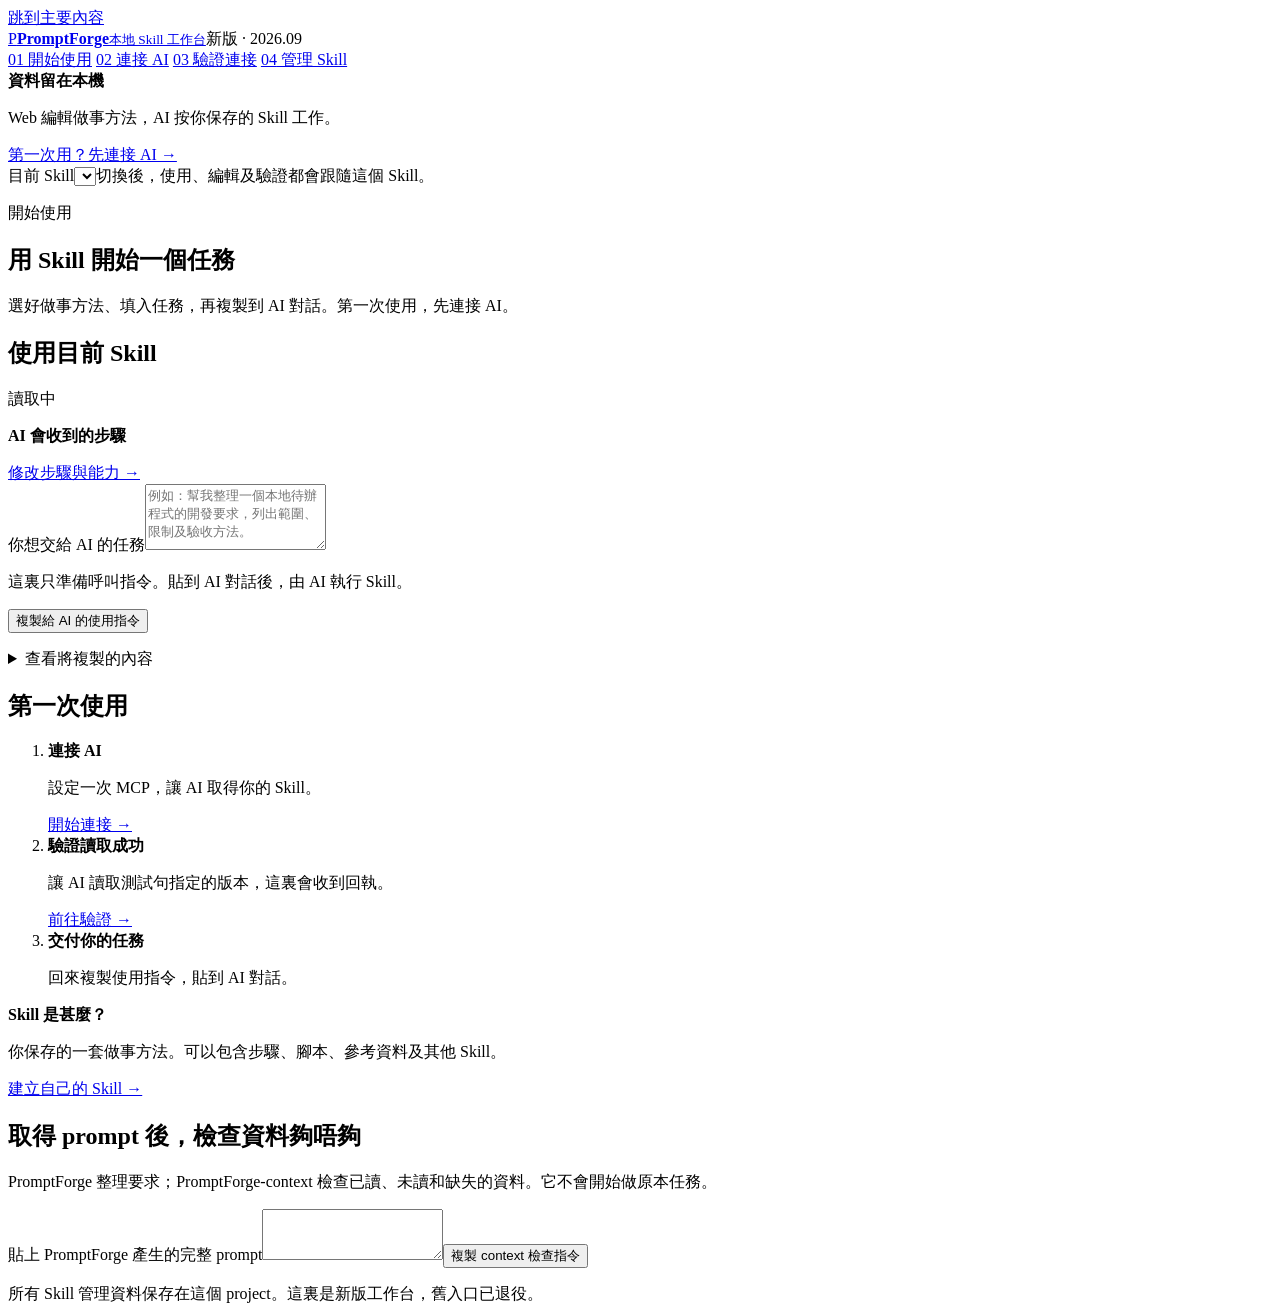
==== web/src/main/resources/static/program.html @ 0ff0662c "Apply UI UX Pro Max and guide use connection and verification" ====
<!doctype html>
<html lang="zh-Hant">
<head><meta charset="utf-8"><meta name="viewport" content="width=device-width,initial-scale=1"><meta name="theme-color" content="#f5f7f8"><title>PromptForge｜開始使用</title><link rel="stylesheet" href="/program.css"></head>
<body>
<a class="skip-link" href="#main">跳到主要內容</a>
<header class="site-head"><a class="brand" href="#home"><span class="mark" aria-hidden="true">P</span><span><strong>PromptForge</strong><small>本地 Skill 工作台</small></span></a><span class="release">新版 · 2026.09</span></header>
<div class="app-shell">
<aside class="sidebar"><nav aria-label="主要導覽">
<a href="#home" data-route="home"><span class="nav-number" aria-hidden="true">01</span> 開始使用</a>
<a href="#agent" data-route="agent"><span class="nav-number" aria-hidden="true">02</span> 連接 AI</a>
<a href="#verify" data-route="verify"><span class="nav-number" aria-hidden="true">03</span> 驗證連接</a>
<a href="#manage" data-route="manage"><span class="nav-number" aria-hidden="true">04</span> 管理 Skill</a>
</nav><div class="sidebar-note"><strong>資料留在本機</strong><p>Web 編輯做事方法，AI 按你保存的 Skill 工作。</p><a href="#agent">第一次用？先連接 AI →</a></div></aside>
<main id="main" tabindex="-1">
<div class="skill-bar"><label for="skillSelect">目前 Skill</label><select id="skillSelect" aria-describedby="skillBarHint"></select><span id="skillBarHint">切換後，使用、編輯及驗證都會跟隨這個 Skill。</span></div>
<div id="message" class="message" role="status" aria-live="polite" tabindex="-1"></div>
<section data-screen="home" id="home">
<div class="page-heading"><p class="eyebrow">開始使用</p><h1>用 Skill 開始一個任務</h1><p>選好做事方法、填入任務，再複製到 AI 對話。第一次使用，先連接 AI。</p></div>
<div class="start-grid"><section class="use-panel"><div class="section-head"><h2>使用目前 Skill</h2><span class="tag" id="homeReady">讀取中</span></div><p id="skillPurpose"></p><div class="selected-preview"><strong>AI 會收到的步驟</strong><ol id="activeSteps"></ol><a href="#manage">修改步驟與能力 →</a></div>
<label class="field" for="taskInput">你想交給 AI 的任務</label><textarea id="taskInput" rows="4" placeholder="例如：幫我整理一個本地待辦程式的開發要求，列出範圍、限制及驗收方法。"></textarea><p class="helper">這裏只準備呼叫指令。貼到 AI 對話後，由 AI 執行 Skill。</p>
<button class="primary" id="copyTask" type="button">複製給 AI 的使用指令</button><p id="taskFeedback" class="local-feedback" role="status"></p><details><summary>查看將複製的內容</summary><pre id="taskCommand"></pre></details>
</section><aside class="start-aside"><h2>第一次使用</h2><ol class="journey-list"><li><strong>連接 AI</strong><p>設定一次 MCP，讓 AI 取得你的 Skill。</p><a class="button-link" href="#agent">開始連接 →</a></li><li><strong>驗證讀取成功</strong><p>讓 AI 讀取測試句指定的版本，這裏會收到回執。</p><a href="#verify">前往驗證 →</a></li><li><strong>交付你的任務</strong><p>回來複製使用指令，貼到 AI 對話。</p></li></ol><div class="note"><strong>Skill 是甚麼？</strong><p>你保存的一套做事方法。可以包含步驟、腳本、參考資料及其他 Skill。</p><a href="#manage">建立自己的 Skill →</a></div></aside></div>
<section id="contextUsage" class="context-panel"><h2>取得 prompt 後，檢查資料夠唔夠</h2><p>PromptForge 整理要求；PromptForge-context 檢查已讀、未讀和缺失的資料。它不會開始做原本任務。</p><label class="field" for="contextInput">貼上 PromptForge 產生的完整 prompt</label><textarea id="contextInput" rows="3"></textarea><button id="copyContext" type="button">複製 context 檢查指令</button><p id="contextFeedback" role="status"></p></section>
</section>
<section data-screen="agent" id="agent" hidden>
<div class="page-heading"><p class="eyebrow">連接 AI</p><h1>設定一次，之後直接用。</h1><p>MCP 是 AI 讀取本地 Skill 的連接方式。請在執行 AI 的同一部電腦設定。</p></div>
<div class="connection-banner"><span class="status-dot" aria-hidden="true"></span><div><strong id="mcpState">檢查中</strong><p id="mcpResult">正在確認本地服務。</p></div><button id="checkMcp" type="button">重新檢查服務</button></div>
<ol class="setup-steps"><li><span class="step-index" aria-hidden="true">1</span><div><h2>在 PowerShell 加入連接</h2><p>使用 Codex？打開 PowerShell，複製並執行以下命令。</p><div class="code-action"><pre id="mcpCommand"></pre><button id="copyCommand" type="button">複製命令</button></div><p class="helper">已設定過 promptforge 就直接去第 2 步。這是本地連接，不需要 API key。</p><details><summary>我找不到 codex 命令／使用其他 AI 工具</summary><p>Codex 可在使用者的 <code>~/.codex/config.toml</code> 加入以下區段；已有同名區段就修改原區段。</p><pre id="mcpConfig"></pre><p>其他本地工具：在 MCP 設定新增 Streamable HTTP 連接，名稱填 promptforge，URL 填以下網址。</p><div class="code-action"><pre id="mcpUrl"></pre><button id="copyUrl" type="button">複製網址</button></div><p>遠端或雲端 AI 不能直接存取這部電腦的 127.0.0.1。此處提供同機連接。</p></details></div></li>
<li><span class="step-index" aria-hidden="true">2</span><div><h2>確認設定，再開新 AI 對話</h2><p>在 PowerShell 執行 <code>codex mcp list</code>，清單應有 <strong>promptforge</strong>。再開新工作階段，讓工具載入。</p><details><summary>清單沒有 promptforge？</summary><p>返回第 1 步，在執行 Codex 的同一個使用者帳戶設定。Web 顯示服務可達，並不代表 AI 已加入連接。</p></details></div></li>
<li><span class="step-index" aria-hidden="true">3</span><div><h2>讓 AI 實際讀一次</h2><p>下一頁會給你一段測試句。貼到 AI 後，回來看讀取回執。</p><a class="button-link primary" href="#verify">下一步：驗證連接 →</a></div></li></ol>
<details class="alternative"><summary>直接用本地 Skill，不經 MCP</summary><p id="directSkill"></p><p>新增或修改後須重新發現。斜線入口由客戶端決定。MCP 每次呼叫讀取保存版；已讀過的內容要再次呼叫才會更新。</p></details>
</section>
<section data-screen="verify" id="verify" hidden>
<div class="page-heading"><p class="eyebrow">驗證連接</p><h1>看到回執，才知道 AI 讀到。</h1><p>此測試驗證 MCP 讀取目前保存的 Skill。任務結果是否正確，仍要按下面的輸出要求檢查。</p></div>
<div class="verification-panel"><div class="section-head"><h2>連接驗證</h2><span id="verificationState" class="tag">尚未開始</span></div><ol class="verification-guide"><li>按「產生測試句」。</li><li>複製並貼到你的 AI 對話，讓 AI 呼叫工具。</li><li>回來查看結果；等候期間每 3 秒更新。</li></ol><button id="startVerification" class="primary" type="button">產生測試句</button><p id="verificationError" role="alert"></p>
<div id="verificationBody" hidden><label class="field" for="agentPrompt">貼到 AI 的測試句</label><textarea id="agentPrompt" rows="5" readonly></textarea><button id="copyPrompt" type="button">複製測試句</button><button id="refreshVerification" type="button">更新驗證結果</button><p id="verificationCopyFeedback" role="status"></p><div class="receipt" role="status" aria-live="polite"><strong id="receiptTitle">等待 MCP 讀取</strong><p id="receiptDetail"></p><code id="receiptVersion"></code></div><p class="helper">有效 15 分鐘；重啟服務後失效。回執證明帶驗證碼的 MCP 呼叫已讀取此版本，不識別是哪個客戶端，也不代表 AI 已正確完成任務。</p></div>
<details><summary>一直等候，應該點做？</summary><ul><li>AI 說沒有工具：回到「連接 AI」，檢查設定後開新工作階段。</li><li>AI 只回覆文字：請它實際呼叫 get_skill，並傳入測試句的 verificationCode。</li><li>顯示版本已變更：重新產生測試句，驗證最新保存版。</li></ul><a href="#agent">返回連接步驟 →</a></details></div>
<section class="acceptance-panel"><h2>使用結果，應該點驗收？</h2><p id="acceptanceIntro"></p><ul id="acceptanceChecks"></ul><p class="helper">以上是人工驗收清單，不會因連接通過而自動打勾。</p><a class="button-link" href="#home">返回開始使用 →</a></section>
</section>
<section data-screen="manage" id="manage" hidden>
<div class="page-heading"><p class="eyebrow">管理 Skill</p><h1>保存你的做事方法。</h1><p>先編輯，再勾選提供給 AI 的步驟。未勾選的內容保留在大綱。</p></div>
<div class="save-toolbar"><div><strong id="saveState">載入中</strong><small id="revision"></small></div><button id="preview" type="button">預覽選擇</button><button id="save" class="primary" type="button">保存並生成 Skill</button></div>
<div id="saveNext" class="success-next" hidden>保存完成。<a href="#home">使用這個 Skill →</a> <a href="#verify">驗證 AI 讀取 →</a></div>
<section class="editor" id="library"><div class="section-head"><h2>Skill 的用途</h2><button id="newSkill" type="button">＋ 建立新 Skill</button></div><div id="newSkillForm" hidden><label class="field" for="newSkillId">新 Skill ID（必填）</label><input id="newSkillId" aria-describedby="newSkillHelp" placeholder="例如 review-code"><p id="newSkillHelp" class="helper">小寫英文、數字及連字號。建立後用這個名稱呼叫 Skill。</p><p id="newSkillError" role="alert"></p><button id="createSkill" type="button">建立草稿</button><button id="cancelNewSkill" type="button">取消</button></div><label class="field" for="skillDescription">用途與使用時機（必填）</label><textarea id="skillDescription" rows="2" placeholder="這個 Skill 幫你做甚麼？甚麼時候用？"></textarea><p id="skillLocation" class="helper"></p></section>
<section id="outline" class="section-head"><div><h2>步驟大綱 <span class="count" id="stepCount">0</span></h2><p>目前提供 <strong id="selectedCount">0</strong> 步給 AI；點名稱可編輯。</p></div><button id="addStep" type="button">＋ 新增步驟</button></section>
<div class="workspace"><aside class="step-list" aria-label="步驟清單"><div id="steps"></div></aside><section id="editor" class="editor" aria-label="步驟設定"></section></div>
<details class="resource-panel" id="resources"><summary>腳本與參考資料（選用）</summary><p>先保存檔案，再加入目前步驟，最後保存 Skill。腳本由有相應工具與權限的 AI 執行。</p><label class="field" for="resourceSelect">已保存的檔案</label><select id="resourceSelect"><option value="">新增檔案</option></select><label class="field" for="resourcePath">檔案路徑</label><input id="resourcePath" aria-describedby="pathHelp" placeholder="scripts/check.py"><p id="pathHelp" class="helper">腳本用 scripts/；背景資料用 references/；文字模板用 assets/。例如 references/rules.md。</p><label class="field" for="resourceText">檔案內容（UTF-8 文字）</label><textarea id="resourceText" rows="8" spellcheck="false"></textarea><button id="saveResource" type="button">保存檔案</button><button id="attachResource" type="button" disabled>加入目前步驟</button><p id="resourceStatus" role="status"></p><p class="helper">Web 不會執行腳本或安裝 runtime。圖片等二進位素材未支援上傳。</p></details>
<details class="output-section" id="output"><summary>查看生成給 AI 的內容</summary><div class="section-head"><p id="outputHint"></p><button id="reload" type="button">重新讀取磁碟</button></div><div class="output-tabs" role="group" aria-label="生成內容"><button id="tabMain" class="active" type="button" aria-pressed="true">PromptForge</button><button id="tabContext" type="button" aria-pressed="false">PromptForge-context</button></div><pre id="generated" tabindex="0"></pre></details>
</section>
<footer>所有 Skill 管理資料保存在這個 project。這裏是新版工作台，舊入口已退役。</footer>
</main></div><datalist id="skillPaths"></datalist><script src="/journey.js"></script><script src="/program.js"></script>
</body></html>
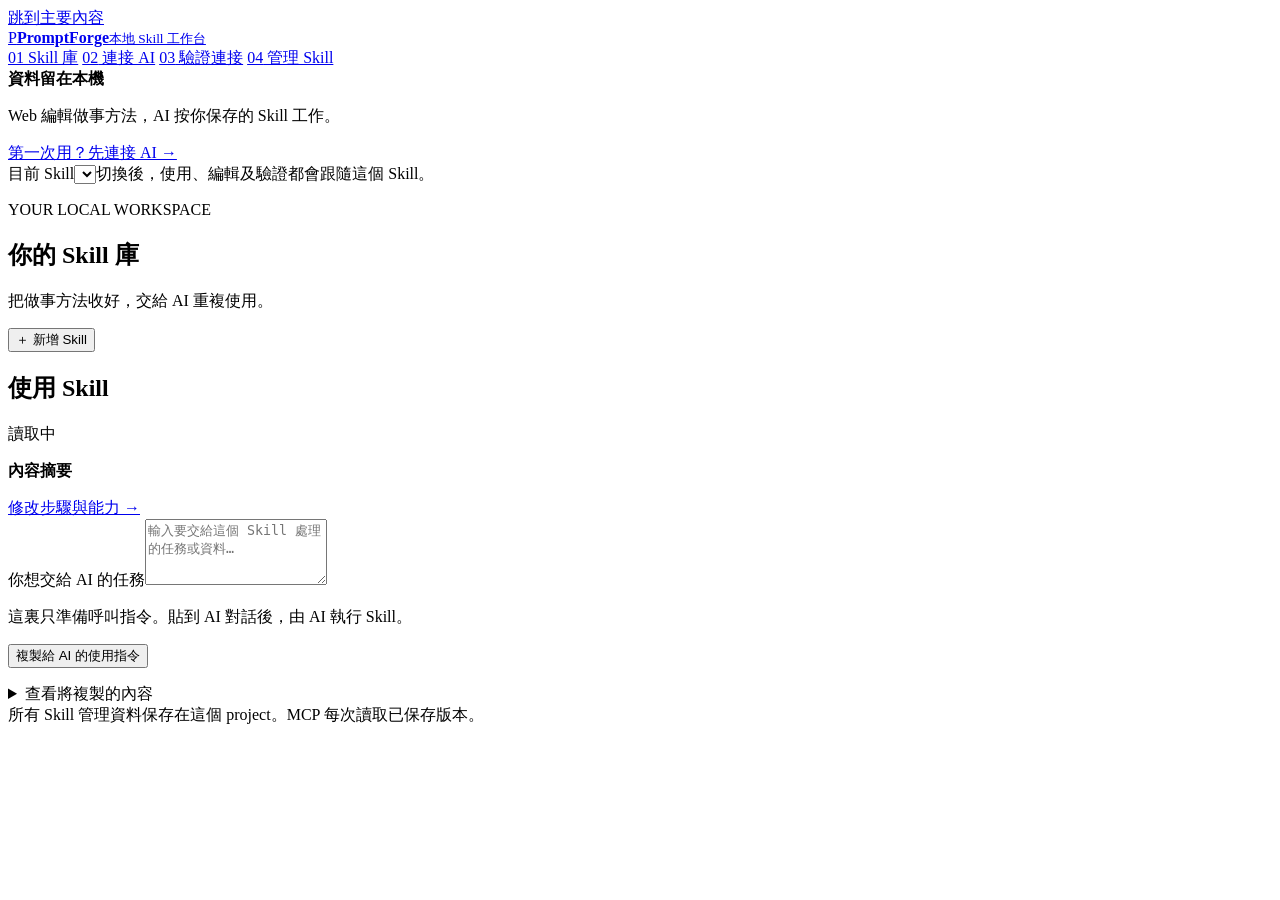
==== commit b63c56ca: "Unify local Skill catalog and independent content management" ====
--- a/web/src/main/resources/static/program.html
+++ b/web/src/main/resources/static/program.html
@@ -3,10 +3,10 @@
 <head><meta charset="utf-8"><meta name="viewport" content="width=device-width,initial-scale=1"><meta name="theme-color" content="#f5f7f8"><title>PromptForge｜開始使用</title><link rel="stylesheet" href="/program.css"></head>
 <body>
 <a class="skip-link" href="#main">跳到主要內容</a>
-<header class="site-head"><a class="brand" href="#home"><span class="mark" aria-hidden="true">P</span><span><strong>PromptForge</strong><small>本地 Skill 工作台</small></span></a><span class="release">新版 · 2026.09</span></header>
+<header class="site-head"><a class="brand" href="#home"><span class="mark" aria-hidden="true">P</span><span><strong>PromptForge</strong><small>本地 Skill 工作台</small></span></a></header>
 <div class="app-shell">
 <aside class="sidebar"><nav aria-label="主要導覽">
-<a href="#home" data-route="home"><span class="nav-number" aria-hidden="true">01</span> 開始使用</a>
+<a href="#home" data-route="home"><span class="nav-number" aria-hidden="true">01</span> Skill 庫</a>
 <a href="#agent" data-route="agent"><span class="nav-number" aria-hidden="true">02</span> 連接 AI</a>
 <a href="#verify" data-route="verify"><span class="nav-number" aria-hidden="true">03</span> 驗證連接</a>
 <a href="#manage" data-route="manage"><span class="nav-number" aria-hidden="true">04</span> 管理 Skill</a>
@@ -15,12 +15,12 @@
 <div class="skill-bar"><label for="skillSelect">目前 Skill</label><select id="skillSelect" aria-describedby="skillBarHint"></select><span id="skillBarHint">切換後，使用、編輯及驗證都會跟隨這個 Skill。</span></div>
 <div id="message" class="message" role="status" aria-live="polite" tabindex="-1"></div>
 <section data-screen="home" id="home">
-<div class="page-heading"><p class="eyebrow">開始使用</p><h1>用 Skill 開始一個任務</h1><p>選好做事方法、填入任務，再複製到 AI 對話。第一次使用，先連接 AI。</p></div>
-<div class="start-grid"><section class="use-panel"><div class="section-head"><h2>使用目前 Skill</h2><span class="tag" id="homeReady">讀取中</span></div><p id="skillPurpose"></p><div class="selected-preview"><strong>AI 會收到的步驟</strong><ol id="activeSteps"></ol><a href="#manage">修改步驟與能力 →</a></div>
-<label class="field" for="taskInput">你想交給 AI 的任務</label><textarea id="taskInput" rows="4" placeholder="例如：幫我整理一個本地待辦程式的開發要求，列出範圍、限制及驗收方法。"></textarea><p class="helper">這裏只準備呼叫指令。貼到 AI 對話後，由 AI 執行 Skill。</p>
+<div class="page-heading"><p class="eyebrow">YOUR LOCAL WORKSPACE</p><h1>你的 Skill 庫<span class="library-total" id="libraryTotal"></span></h1><p>把做事方法收好，交給 AI 重複使用。</p><button id="newFromLibrary" type="button" class="primary">＋ 新增 Skill</button></div>
+<div id="skillCards" class="skill-cards" aria-label="所有本地 Skill"></div><div class="start-grid"><section class="use-panel"><div class="section-head"><h2 id="useTitle">使用 Skill</h2><span class="tag" id="homeReady">讀取中</span></div><p id="skillPurpose"></p><div class="selected-preview"><strong>內容摘要</strong><ol id="activeSteps"></ol><a href="#manage">修改步驟與能力 →</a></div>
+<label class="field" for="taskInput">你想交給 AI 的任務</label><textarea id="taskInput" rows="4" placeholder="輸入要交給這個 Skill 處理的任務或資料…"></textarea><p class="helper">這裏只準備呼叫指令。貼到 AI 對話後，由 AI 執行 Skill。</p>
 <button class="primary" id="copyTask" type="button">複製給 AI 的使用指令</button><p id="taskFeedback" class="local-feedback" role="status"></p><details><summary>查看將複製的內容</summary><pre id="taskCommand"></pre></details>
-</section><aside class="start-aside"><h2>第一次使用</h2><ol class="journey-list"><li><strong>連接 AI</strong><p>設定一次 MCP，讓 AI 取得你的 Skill。</p><a class="button-link" href="#agent">開始連接 →</a></li><li><strong>驗證讀取成功</strong><p>讓 AI 讀取測試句指定的版本，這裏會收到回執。</p><a href="#verify">前往驗證 →</a></li><li><strong>交付你的任務</strong><p>回來複製使用指令，貼到 AI 對話。</p></li></ol><div class="note"><strong>Skill 是甚麼？</strong><p>你保存的一套做事方法。可以包含步驟、腳本、參考資料及其他 Skill。</p><a href="#manage">建立自己的 Skill →</a></div></aside></div>
-<section id="contextUsage" class="context-panel"><h2>取得 prompt 後，檢查資料夠唔夠</h2><p>PromptForge 整理要求；PromptForge-context 檢查已讀、未讀和缺失的資料。它不會開始做原本任務。</p><label class="field" for="contextInput">貼上 PromptForge 產生的完整 prompt</label><textarea id="contextInput" rows="3"></textarea><button id="copyContext" type="button">複製 context 檢查指令</button><p id="contextFeedback" role="status"></p></section>
+</section></div>
+
 </section>
 <section data-screen="agent" id="agent" hidden>
 <div class="page-heading"><p class="eyebrow">連接 AI</p><h1>設定一次，之後直接用。</h1><p>MCP 是 AI 讀取本地 Skill 的連接方式。請在執行 AI 的同一部電腦設定。</p></div>
@@ -38,15 +38,15 @@
 <section class="acceptance-panel"><h2>使用結果，應該點驗收？</h2><p id="acceptanceIntro"></p><ul id="acceptanceChecks"></ul><p class="helper">以上是人工驗收清單，不會因連接通過而自動打勾。</p><a class="button-link" href="#home">返回開始使用 →</a></section>
 </section>
 <section data-screen="manage" id="manage" hidden>
-<div class="page-heading"><p class="eyebrow">管理 Skill</p><h1>保存你的做事方法。</h1><p>先編輯，再勾選提供給 AI 的步驟。未勾選的內容保留在大綱。</p></div>
+<div class="page-heading"><p class="eyebrow">管理 Skill</p><h1 id="editTitle">編輯 Skill</h1><p>先編輯，再勾選提供給 AI 的步驟。未勾選的內容保留在大綱。</p></div>
 <div class="save-toolbar"><div><strong id="saveState">載入中</strong><small id="revision"></small></div><button id="preview" type="button">預覽選擇</button><button id="save" class="primary" type="button">保存並生成 Skill</button></div>
 <div id="saveNext" class="success-next" hidden>保存完成。<a href="#home">使用這個 Skill →</a> <a href="#verify">驗證 AI 讀取 →</a></div>
 <section class="editor" id="library"><div class="section-head"><h2>Skill 的用途</h2><button id="newSkill" type="button">＋ 建立新 Skill</button></div><div id="newSkillForm" hidden><label class="field" for="newSkillId">新 Skill ID（必填）</label><input id="newSkillId" aria-describedby="newSkillHelp" placeholder="例如 review-code"><p id="newSkillHelp" class="helper">小寫英文、數字及連字號。建立後用這個名稱呼叫 Skill。</p><p id="newSkillError" role="alert"></p><button id="createSkill" type="button">建立草稿</button><button id="cancelNewSkill" type="button">取消</button></div><label class="field" for="skillDescription">用途與使用時機（必填）</label><textarea id="skillDescription" rows="2" placeholder="這個 Skill 幫你做甚麼？甚麼時候用？"></textarea><p id="skillLocation" class="helper"></p></section>
-<section id="outline" class="section-head"><div><h2>步驟大綱 <span class="count" id="stepCount">0</span></h2><p>目前提供 <strong id="selectedCount">0</strong> 步給 AI；點名稱可編輯。</p></div><button id="addStep" type="button">＋ 新增步驟</button></section>
+<section id="documentEditor" class="editor" hidden><h2>Skill 指示文件</h2><p>保留已安裝 Skill 的 Markdown 格式。保存後，以本地管理資料為來源更新 AI 使用版；腳本及資料檔案保持原位。</p><label class="field" for="skillDocument">SKILL.md 內容（含 name 與 description）</label><textarea id="skillDocument" rows="22" spellcheck="false"></textarea></section><div id="structuredEditor"><label class="field" for="skillInput">Skill 輸入</label><textarea id="skillInput" rows="2"></textarea><label class="field" for="skillResult">整體輸出與驗收要求</label><textarea id="skillResult" rows="4"></textarea><section id="outline" class="section-head"><div><h2>步驟大綱 <span class="count" id="stepCount">0</span></h2><p>目前提供 <strong id="selectedCount">0</strong> 步給 AI；點名稱可編輯。</p></div><button id="addStep" type="button">＋ 新增步驟</button></section>
 <div class="workspace"><aside class="step-list" aria-label="步驟清單"><div id="steps"></div></aside><section id="editor" class="editor" aria-label="步驟設定"></section></div>
-<details class="resource-panel" id="resources"><summary>腳本與參考資料（選用）</summary><p>先保存檔案，再加入目前步驟，最後保存 Skill。腳本由有相應工具與權限的 AI 執行。</p><label class="field" for="resourceSelect">已保存的檔案</label><select id="resourceSelect"><option value="">新增檔案</option></select><label class="field" for="resourcePath">檔案路徑</label><input id="resourcePath" aria-describedby="pathHelp" placeholder="scripts/check.py"><p id="pathHelp" class="helper">腳本用 scripts/；背景資料用 references/；文字模板用 assets/。例如 references/rules.md。</p><label class="field" for="resourceText">檔案內容（UTF-8 文字）</label><textarea id="resourceText" rows="8" spellcheck="false"></textarea><button id="saveResource" type="button">保存檔案</button><button id="attachResource" type="button" disabled>加入目前步驟</button><p id="resourceStatus" role="status"></p><p class="helper">Web 不會執行腳本或安裝 runtime。圖片等二進位素材未支援上傳。</p></details>
-<details class="output-section" id="output"><summary>查看生成給 AI 的內容</summary><div class="section-head"><p id="outputHint"></p><button id="reload" type="button">重新讀取磁碟</button></div><div class="output-tabs" role="group" aria-label="生成內容"><button id="tabMain" class="active" type="button" aria-pressed="true">PromptForge</button><button id="tabContext" type="button" aria-pressed="false">PromptForge-context</button></div><pre id="generated" tabindex="0"></pre></details>
+</div><details class="resource-panel" id="resources"><summary>腳本與參考資料（選用）</summary><p>先保存檔案，再加入目前步驟，最後保存 Skill。腳本由有相應工具與權限的 AI 執行。</p><label class="field" for="resourceSelect">已保存的檔案</label><select id="resourceSelect"><option value="">新增檔案</option></select><label class="field" for="resourcePath">檔案路徑</label><input id="resourcePath" aria-describedby="pathHelp" placeholder="scripts/check.py"><p id="pathHelp" class="helper">腳本用 scripts/；背景資料用 references/；文字模板用 assets/。例如 references/rules.md。</p><label class="field" for="resourceText">檔案內容（UTF-8 文字）</label><textarea id="resourceText" rows="8" spellcheck="false"></textarea><button id="saveResource" type="button">保存檔案</button><button id="attachResource" type="button" disabled>加入目前步驟</button><p id="resourceStatus" role="status"></p><p class="helper">Web 不會執行腳本或安裝 runtime。圖片等二進位素材未支援上傳。</p></details>
+<details class="output-section" id="output"><summary>查看這個 Skill 的保存內容</summary><div class="section-head"><p id="outputHint"></p><button id="reload" type="button">重新讀取磁碟</button></div><pre id="generated" tabindex="0"></pre></details>
 </section>
-<footer>所有 Skill 管理資料保存在這個 project。這裏是新版工作台，舊入口已退役。</footer>
+<footer>所有 Skill 管理資料保存在這個 project。MCP 每次讀取已保存版本。</footer>
 </main></div><datalist id="skillPaths"></datalist><script src="/journey.js"></script><script src="/program.js"></script>
 </body></html>
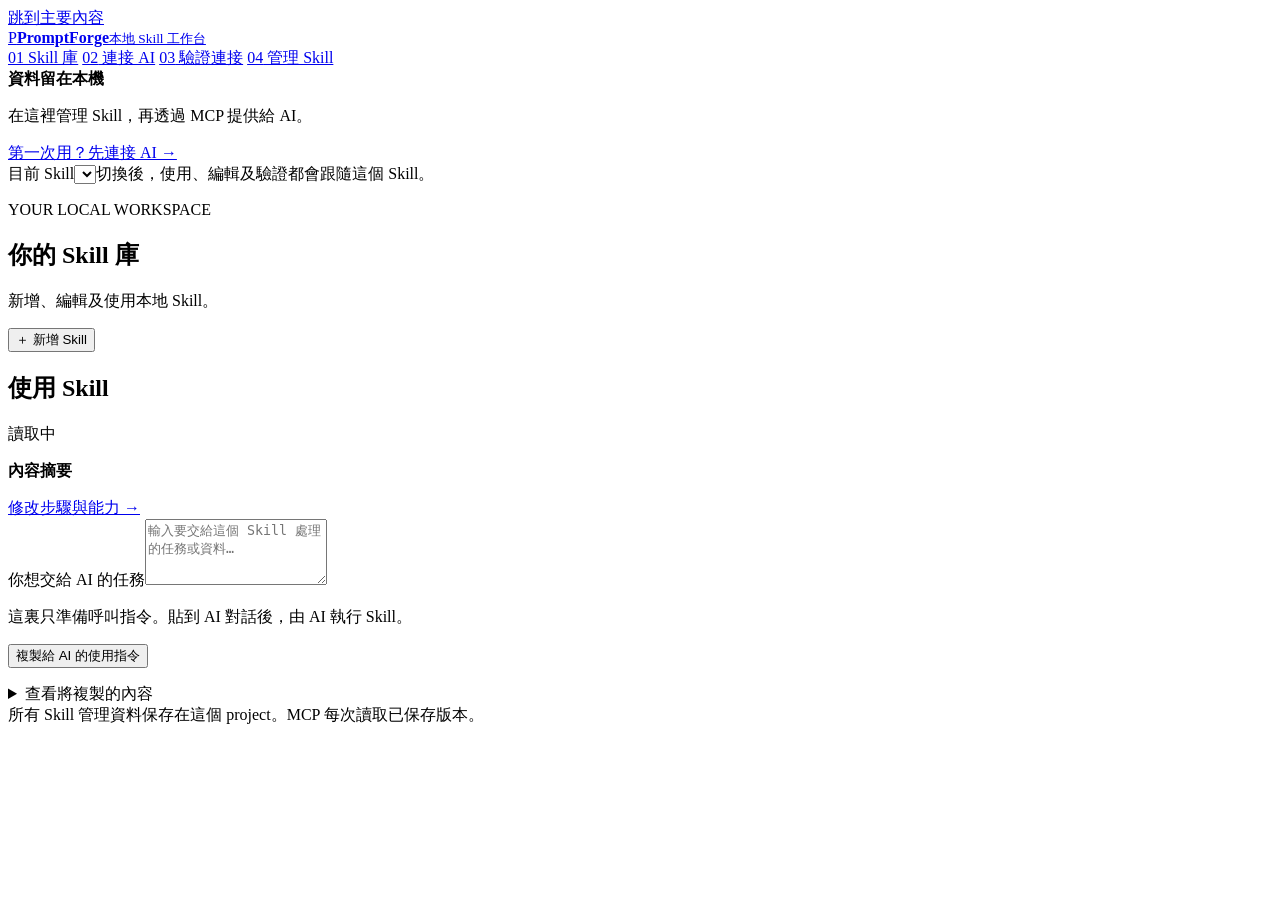
==== commit 383816f3: "Use direct interface wording for MCP connection checks" ====
--- a/web/src/main/resources/static/program.html
+++ b/web/src/main/resources/static/program.html
@@ -10,12 +10,12 @@
 <a href="#agent" data-route="agent"><span class="nav-number" aria-hidden="true">02</span> 連接 AI</a>
 <a href="#verify" data-route="verify"><span class="nav-number" aria-hidden="true">03</span> 驗證連接</a>
 <a href="#manage" data-route="manage"><span class="nav-number" aria-hidden="true">04</span> 管理 Skill</a>
-</nav><div class="sidebar-note"><strong>資料留在本機</strong><p>Web 編輯做事方法，AI 按你保存的 Skill 工作。</p><a href="#agent">第一次用？先連接 AI →</a></div></aside>
+</nav><div class="sidebar-note"><strong>資料留在本機</strong><p>在這裡管理 Skill，再透過 MCP 提供給 AI。</p><a href="#agent">第一次用？先連接 AI →</a></div></aside>
 <main id="main" tabindex="-1">
 <div class="skill-bar"><label for="skillSelect">目前 Skill</label><select id="skillSelect" aria-describedby="skillBarHint"></select><span id="skillBarHint">切換後，使用、編輯及驗證都會跟隨這個 Skill。</span></div>
 <div id="message" class="message" role="status" aria-live="polite" tabindex="-1"></div>
 <section data-screen="home" id="home">
-<div class="page-heading"><p class="eyebrow">YOUR LOCAL WORKSPACE</p><h1>你的 Skill 庫<span class="library-total" id="libraryTotal"></span></h1><p>把做事方法收好，交給 AI 重複使用。</p><button id="newFromLibrary" type="button" class="primary">＋ 新增 Skill</button></div>
+<div class="page-heading"><p class="eyebrow">YOUR LOCAL WORKSPACE</p><h1>你的 Skill 庫<span class="library-total" id="libraryTotal"></span></h1><p>新增、編輯及使用本地 Skill。</p><button id="newFromLibrary" type="button" class="primary">＋ 新增 Skill</button></div>
 <div id="skillCards" class="skill-cards" aria-label="所有本地 Skill"></div><div class="start-grid"><section class="use-panel"><div class="section-head"><h2 id="useTitle">使用 Skill</h2><span class="tag" id="homeReady">讀取中</span></div><p id="skillPurpose"></p><div class="selected-preview"><strong>內容摘要</strong><ol id="activeSteps"></ol><a href="#manage">修改步驟與能力 →</a></div>
 <label class="field" for="taskInput">你想交給 AI 的任務</label><textarea id="taskInput" rows="4" placeholder="輸入要交給這個 Skill 處理的任務或資料…"></textarea><p class="helper">這裏只準備呼叫指令。貼到 AI 對話後，由 AI 執行 Skill。</p>
 <button class="primary" id="copyTask" type="button">複製給 AI 的使用指令</button><p id="taskFeedback" class="local-feedback" role="status"></p><details><summary>查看將複製的內容</summary><pre id="taskCommand"></pre></details>
@@ -23,19 +23,19 @@
 
 </section>
 <section data-screen="agent" id="agent" hidden>
-<div class="page-heading"><p class="eyebrow">連接 AI</p><h1>設定一次，之後直接用。</h1><p>MCP 是 AI 讀取本地 Skill 的連接方式。請在執行 AI 的同一部電腦設定。</p></div>
+<div class="page-heading"><p class="eyebrow">連接 AI</p><h1>連接你的 AI 工具</h1><p>MCP 是 AI 讀取本地 Skill 的連接方式。請在執行 AI 的同一部電腦設定。</p></div>
 <div class="connection-banner"><span class="status-dot" aria-hidden="true"></span><div><strong id="mcpState">檢查中</strong><p id="mcpResult">正在確認本地服務。</p></div><button id="checkMcp" type="button">重新檢查服務</button></div>
 <ol class="setup-steps"><li><span class="step-index" aria-hidden="true">1</span><div><h2>在 PowerShell 加入連接</h2><p>使用 Codex？打開 PowerShell，複製並執行以下命令。</p><div class="code-action"><pre id="mcpCommand"></pre><button id="copyCommand" type="button">複製命令</button></div><p class="helper">已設定過 promptforge 就直接去第 2 步。這是本地連接，不需要 API key。</p><details><summary>我找不到 codex 命令／使用其他 AI 工具</summary><p>Codex 可在使用者的 <code>~/.codex/config.toml</code> 加入以下區段；已有同名區段就修改原區段。</p><pre id="mcpConfig"></pre><p>其他本地工具：在 MCP 設定新增 Streamable HTTP 連接，名稱填 promptforge，URL 填以下網址。</p><div class="code-action"><pre id="mcpUrl"></pre><button id="copyUrl" type="button">複製網址</button></div><p>遠端或雲端 AI 不能直接存取這部電腦的 127.0.0.1。此處提供同機連接。</p></details></div></li>
 <li><span class="step-index" aria-hidden="true">2</span><div><h2>確認設定，再開新 AI 對話</h2><p>在 PowerShell 執行 <code>codex mcp list</code>，清單應有 <strong>promptforge</strong>。再開新工作階段，讓工具載入。</p><details><summary>清單沒有 promptforge？</summary><p>返回第 1 步，在執行 Codex 的同一個使用者帳戶設定。Web 顯示服務可達，並不代表 AI 已加入連接。</p></details></div></li>
-<li><span class="step-index" aria-hidden="true">3</span><div><h2>讓 AI 實際讀一次</h2><p>下一頁會給你一段測試句。貼到 AI 後，回來看讀取回執。</p><a class="button-link primary" href="#verify">下一步：驗證連接 →</a></div></li></ol>
+<li><span class="step-index" aria-hidden="true">3</span><div><h2>讓 AI 實際讀一次</h2><p>複製下一頁的測試指令，貼到 AI 對話，再回來查看是否讀取成功。</p><a class="button-link primary" href="#verify">下一步：驗證連接 →</a></div></li></ol>
 <details class="alternative"><summary>直接用本地 Skill，不經 MCP</summary><p id="directSkill"></p><p>新增或修改後須重新發現。斜線入口由客戶端決定。MCP 每次呼叫讀取保存版；已讀過的內容要再次呼叫才會更新。</p></details>
 </section>
 <section data-screen="verify" id="verify" hidden>
-<div class="page-heading"><p class="eyebrow">驗證連接</p><h1>看到回執，才知道 AI 讀到。</h1><p>此測試驗證 MCP 讀取目前保存的 Skill。任務結果是否正確，仍要按下面的輸出要求檢查。</p></div>
-<div class="verification-panel"><div class="section-head"><h2>連接驗證</h2><span id="verificationState" class="tag">尚未開始</span></div><ol class="verification-guide"><li>按「產生測試句」。</li><li>複製並貼到你的 AI 對話，讓 AI 呼叫工具。</li><li>回來查看結果；等候期間每 3 秒更新。</li></ol><button id="startVerification" class="primary" type="button">產生測試句</button><p id="verificationError" role="alert"></p>
-<div id="verificationBody" hidden><label class="field" for="agentPrompt">貼到 AI 的測試句</label><textarea id="agentPrompt" rows="5" readonly></textarea><button id="copyPrompt" type="button">複製測試句</button><button id="refreshVerification" type="button">更新驗證結果</button><p id="verificationCopyFeedback" role="status"></p><div class="receipt" role="status" aria-live="polite"><strong id="receiptTitle">等待 MCP 讀取</strong><p id="receiptDetail"></p><code id="receiptVersion"></code></div><p class="helper">有效 15 分鐘；重啟服務後失效。回執證明帶驗證碼的 MCP 呼叫已讀取此版本，不識別是哪個客戶端，也不代表 AI 已正確完成任務。</p></div>
-<details><summary>一直等候，應該點做？</summary><ul><li>AI 說沒有工具：回到「連接 AI」，檢查設定後開新工作階段。</li><li>AI 只回覆文字：請它實際呼叫 get_skill，並傳入測試句的 verificationCode。</li><li>顯示版本已變更：重新產生測試句，驗證最新保存版。</li></ul><a href="#agent">返回連接步驟 →</a></details></div>
-<section class="acceptance-panel"><h2>使用結果，應該點驗收？</h2><p id="acceptanceIntro"></p><ul id="acceptanceChecks"></ul><p class="helper">以上是人工驗收清單，不會因連接通過而自動打勾。</p><a class="button-link" href="#home">返回開始使用 →</a></section>
+<div class="page-heading"><p class="eyebrow">驗證連接</p><h1>測試 MCP 連線</h1><p>確認 AI 能否透過 MCP 讀取你選擇的 Skill。</p></div>
+<div class="verification-panel"><div class="section-head"><h2>連接驗證</h2><span id="verificationState" class="tag">尚未開始</span></div><ol class="verification-guide"><li>按「產生測試指令」。</li><li>複製並貼到你的 AI 對話，讓 AI 呼叫工具。</li><li>回來查看結果；等候期間每 3 秒更新。</li></ol><button id="startVerification" class="primary" type="button">產生測試指令</button><p id="verificationError" role="alert"></p>
+<div id="verificationBody" hidden><label class="field" for="agentPrompt">貼到 AI 的測試指令</label><textarea id="agentPrompt" rows="5" readonly></textarea><button id="copyPrompt" type="button">複製測試指令</button><button id="refreshVerification" type="button">更新驗證結果</button><p id="verificationCopyFeedback" role="status"></p><div class="receipt" role="status" aria-live="polite"><strong id="receiptTitle">等待 MCP 讀取</strong><p id="receiptDetail"></p><code id="receiptVersion"></code></div><p class="helper">測試指令有效 15 分鐘，重啟服務後需重新產生。測試通過表示有 AI 工具透過 MCP 讀取了這個版本；系統無法辨認是哪個工具。任務結果仍需另外檢查。</p></div>
+<details><summary>沒有成功連線？</summary><ul><li>AI 說沒有工具：回到「連接 AI」，檢查設定後開新工作階段。</li><li>AI 只回覆文字：請它實際呼叫 get_skill，並傳入測試指令的 verificationCode。</li><li>顯示版本已變更：重新產生測試指令，驗證最新保存版。</li></ul><a href="#agent">返回連接步驟 →</a></details></div>
+<section class="acceptance-panel"><h2>檢查 AI 的結果</h2><p id="acceptanceIntro"></p><ul id="acceptanceChecks"></ul><p class="helper">連線測試通過後，請依以上要求檢查 AI 的實際輸出。</p><a class="button-link" href="#home">返回 Skill 庫 →</a></section>
 </section>
 <section data-screen="manage" id="manage" hidden>
 <div class="page-heading"><p class="eyebrow">管理 Skill</p><h1 id="editTitle">編輯 Skill</h1><p>先編輯，再勾選提供給 AI 的步驟。未勾選的內容保留在大綱。</p></div>
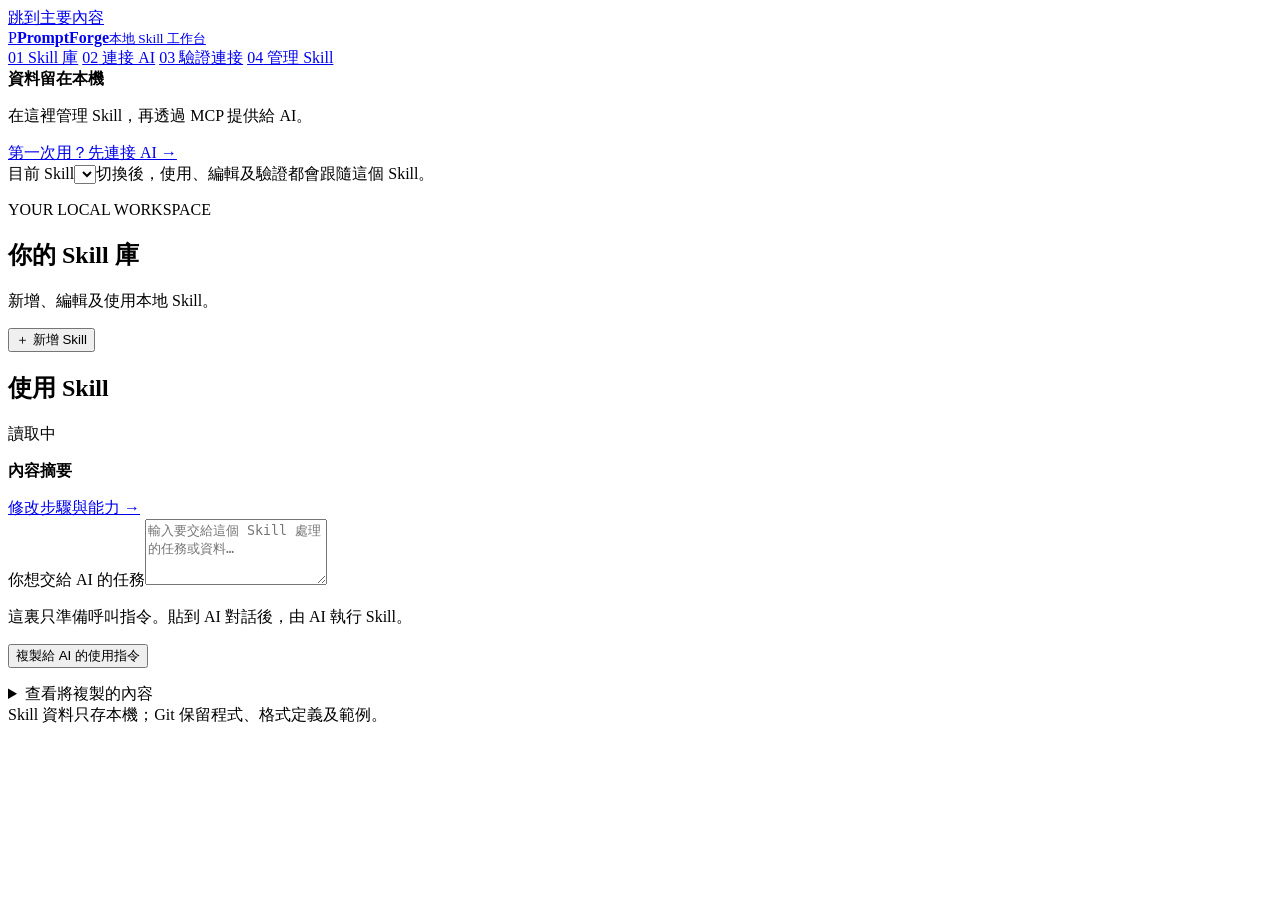
==== commit e008f1ef: "Make skill editing understandable and keep local data out of Git" ====
--- a/web/src/main/resources/static/program.html
+++ b/web/src/main/resources/static/program.html
@@ -24,6 +24,7 @@
 </section>
 <section data-screen="agent" id="agent" hidden>
 <div class="page-heading"><p class="eyebrow">連接 AI</p><h1>連接你的 AI 工具</h1><p>MCP 是 AI 讀取本地 Skill 的連接方式。請在執行 AI 的同一部電腦設定。</p></div>
+<section class="editor" aria-label="所選 Skill 的 MCP 入口"><h2 id="connectionSkillName"></h2><p id="connectionSkillPurpose"></p><p id="connectionSkillStatus"></p><label class="field" for="connectionSkillCommand">貼到 AI 對話，讀取這個 Skill</label><pre id="connectionSkillCommand"></pre><button id="copySkillRead" type="button">複製讀取指令</button><a class="button-link" href="#verify">測試這個 Skill</a><a class="button-link" href="#manage">編輯這個 Skill</a><p id="connectionCopyFeedback" role="status"></p><details><summary>查看 AI 會讀到的內容</summary><pre id="connectionSkillContent"></pre></details></section><h2>MCP 共用連線設定</h2><p>以下設定供所有 Skill 共用，只需設定一次。切換 Skill 時，上方的內容與讀取指令會更新。</p>
 <div class="connection-banner"><span class="status-dot" aria-hidden="true"></span><div><strong id="mcpState">檢查中</strong><p id="mcpResult">正在確認本地服務。</p></div><button id="checkMcp" type="button">重新檢查服務</button></div>
 <ol class="setup-steps"><li><span class="step-index" aria-hidden="true">1</span><div><h2>在 PowerShell 加入連接</h2><p>使用 Codex？打開 PowerShell，複製並執行以下命令。</p><div class="code-action"><pre id="mcpCommand"></pre><button id="copyCommand" type="button">複製命令</button></div><p class="helper">已設定過 promptforge 就直接去第 2 步。這是本地連接，不需要 API key。</p><details><summary>我找不到 codex 命令／使用其他 AI 工具</summary><p>Codex 可在使用者的 <code>~/.codex/config.toml</code> 加入以下區段；已有同名區段就修改原區段。</p><pre id="mcpConfig"></pre><p>其他本地工具：在 MCP 設定新增 Streamable HTTP 連接，名稱填 promptforge，URL 填以下網址。</p><div class="code-action"><pre id="mcpUrl"></pre><button id="copyUrl" type="button">複製網址</button></div><p>遠端或雲端 AI 不能直接存取這部電腦的 127.0.0.1。此處提供同機連接。</p></details></div></li>
 <li><span class="step-index" aria-hidden="true">2</span><div><h2>確認設定，再開新 AI 對話</h2><p>在 PowerShell 執行 <code>codex mcp list</code>，清單應有 <strong>promptforge</strong>。再開新工作階段，讓工具載入。</p><details><summary>清單沒有 promptforge？</summary><p>返回第 1 步，在執行 Codex 的同一個使用者帳戶設定。Web 顯示服務可達，並不代表 AI 已加入連接。</p></details></div></li>
@@ -31,22 +32,23 @@
 <details class="alternative"><summary>直接用本地 Skill，不經 MCP</summary><p id="directSkill"></p><p>新增或修改後須重新發現。斜線入口由客戶端決定。MCP 每次呼叫讀取保存版；已讀過的內容要再次呼叫才會更新。</p></details>
 </section>
 <section data-screen="verify" id="verify" hidden>
-<div class="page-heading"><p class="eyebrow">驗證連接</p><h1>測試 MCP 連線</h1><p>確認 AI 能否透過 MCP 讀取你選擇的 Skill。</p></div>
+<div class="page-heading"><p class="eyebrow">驗證連接</p><h1 id="verifyTitle">測試 MCP 連線</h1><p id="verifySkillPurpose"></p><p>確認 AI 能否透過 MCP 讀取你選擇的 Skill。</p></div>
 <div class="verification-panel"><div class="section-head"><h2>連接驗證</h2><span id="verificationState" class="tag">尚未開始</span></div><ol class="verification-guide"><li>按「產生測試指令」。</li><li>複製並貼到你的 AI 對話，讓 AI 呼叫工具。</li><li>回來查看結果；等候期間每 3 秒更新。</li></ol><button id="startVerification" class="primary" type="button">產生測試指令</button><p id="verificationError" role="alert"></p>
 <div id="verificationBody" hidden><label class="field" for="agentPrompt">貼到 AI 的測試指令</label><textarea id="agentPrompt" rows="5" readonly></textarea><button id="copyPrompt" type="button">複製測試指令</button><button id="refreshVerification" type="button">更新驗證結果</button><p id="verificationCopyFeedback" role="status"></p><div class="receipt" role="status" aria-live="polite"><strong id="receiptTitle">等待 MCP 讀取</strong><p id="receiptDetail"></p><code id="receiptVersion"></code></div><p class="helper">測試指令有效 15 分鐘，重啟服務後需重新產生。測試通過表示有 AI 工具透過 MCP 讀取了這個版本；系統無法辨認是哪個工具。任務結果仍需另外檢查。</p></div>
 <details><summary>沒有成功連線？</summary><ul><li>AI 說沒有工具：回到「連接 AI」，檢查設定後開新工作階段。</li><li>AI 只回覆文字：請它實際呼叫 get_skill，並傳入測試指令的 verificationCode。</li><li>顯示版本已變更：重新產生測試指令，驗證最新保存版。</li></ul><a href="#agent">返回連接步驟 →</a></details></div>
 <section class="acceptance-panel"><h2>檢查 AI 的結果</h2><p id="acceptanceIntro"></p><ul id="acceptanceChecks"></ul><p class="helper">連線測試通過後，請依以上要求檢查 AI 的實際輸出。</p><a class="button-link" href="#home">返回 Skill 庫 →</a></section>
 </section>
 <section data-screen="manage" id="manage" hidden>
-<div class="page-heading"><p class="eyebrow">管理 Skill</p><h1 id="editTitle">編輯 Skill</h1><p>先編輯，再勾選提供給 AI 的步驟。未勾選的內容保留在大綱。</p></div>
-<div class="save-toolbar"><div><strong id="saveState">載入中</strong><small id="revision"></small></div><button id="preview" type="button">預覽選擇</button><button id="save" class="primary" type="button">保存並生成 Skill</button></div>
+<div class="page-heading"><p class="eyebrow">管理 Skill</p><h1 id="editTitle">編輯 Skill</h1><p id="manageGuide">先寫用途，再編輯指示，最後檢查並保存。</p></div>
+<nav class="manage-progress" aria-label="編輯流程"><button type="button" data-manage-pane="1">1 用途</button><button type="button" data-manage-pane="2" id="contentPaneButton">2 步驟</button><button type="button" data-manage-pane="3">3 檢查並保存</button></nav>
 <div id="saveNext" class="success-next" hidden>保存完成。<a href="#home">使用這個 Skill →</a> <a href="#verify">驗證 AI 讀取 →</a></div>
-<section class="editor" id="library"><div class="section-head"><h2>Skill 的用途</h2><button id="newSkill" type="button">＋ 建立新 Skill</button></div><div id="newSkillForm" hidden><label class="field" for="newSkillId">新 Skill ID（必填）</label><input id="newSkillId" aria-describedby="newSkillHelp" placeholder="例如 review-code"><p id="newSkillHelp" class="helper">小寫英文、數字及連字號。建立後用這個名稱呼叫 Skill。</p><p id="newSkillError" role="alert"></p><button id="createSkill" type="button">建立草稿</button><button id="cancelNewSkill" type="button">取消</button></div><label class="field" for="skillDescription">用途與使用時機（必填）</label><textarea id="skillDescription" rows="2" placeholder="這個 Skill 幫你做甚麼？甚麼時候用？"></textarea><p id="skillLocation" class="helper"></p></section>
-<section id="documentEditor" class="editor" hidden><h2>Skill 指示文件</h2><p>保留已安裝 Skill 的 Markdown 格式。保存後，以本地管理資料為來源更新 AI 使用版；腳本及資料檔案保持原位。</p><label class="field" for="skillDocument">SKILL.md 內容（含 name 與 description）</label><textarea id="skillDocument" rows="22" spellcheck="false"></textarea></section><div id="structuredEditor"><label class="field" for="skillInput">Skill 輸入</label><textarea id="skillInput" rows="2"></textarea><label class="field" for="skillResult">整體輸出與驗收要求</label><textarea id="skillResult" rows="4"></textarea><section id="outline" class="section-head"><div><h2>步驟大綱 <span class="count" id="stepCount">0</span></h2><p>目前提供 <strong id="selectedCount">0</strong> 步給 AI；點名稱可編輯。</p></div><button id="addStep" type="button">＋ 新增步驟</button></section>
+<div data-manage-panel="1"><section class="editor" id="library"><div class="section-head"><h2>這個 Skill 幫你做甚麼？</h2><button id="newSkill" type="button">＋ 建立新 Skill</button></div><div id="newSkillForm" hidden><label class="field" for="newSkillId">新 Skill ID（必填）</label><input id="newSkillId" aria-describedby="newSkillHelp" placeholder="例如 review-code"><p id="newSkillHelp" class="helper">小寫英文、數字及連字號。建立後用這個名稱呼叫 Skill。</p><p id="newSkillError" role="alert"></p><button id="createSkill" type="button">建立草稿</button><button id="cancelNewSkill" type="button">取消</button></div><label class="field" for="skillDescription">用途（必填）</label><p class="field-help">用一句話寫明這個 Skill 幫你完成甚麼、何時使用。AI 會用這段描述理解它的用途。</p><textarea id="skillDescription" rows="2" placeholder="這個 Skill 幫你做甚麼？甚麼時候用？"></textarea><details><summary>進階：本機保存位置</summary><p id="skillLocation" class="helper"></p></details></section>
+<div id="structuredBasics"><label class="field" for="skillInput">使用這個 Skill 時，你會提供甚麼？</label><p class="field-help">寫資料的種類，不是在這裏輸入一次性的任務。例如：「使用者的任務要求，以及相關檔案」。</p><textarea id="skillInput" rows="2"></textarea><label class="field" for="skillResult">最後想收到甚麼結果？</label><p class="field-help">這是整個 Skill 的完成要求，會加入 AI 指示。例如：「交出修改建議，列出依據和仍未確定的問題」。與單一步驟的輸出可以不同。</p><textarea id="skillResult" rows="4"></textarea></div></div><div data-manage-panel="2" hidden><section id="documentEditor" class="editor" hidden><h2>AI 要怎樣做？</h2><p>下面是 AI 會讀到的完整操作指示。你可修改要做的事、所需資料及完成條件；保存後整份指示生效，不分成可勾選步驟。格式設定放在下方進階區。</p><label class="field" for="documentBody">指示內容</label><textarea id="documentBody" rows="16"></textarea><details><summary>進階：完整 Markdown 原始碼</summary><label class="field" for="skillDocument">SKILL.md 內容（含 name 與 description）</label><textarea id="skillDocument" rows="22" spellcheck="false"></textarea></details></section><div id="structuredEditor"><section id="outline" class="section-head"><div><h2>AI 要做哪些步驟？ <span class="count" id="stepCount">0</span></h2><p>點左邊名稱編輯步驟；用「上移／下移」調整順序。目前選了 <strong id="selectedCount">0</strong> 步給 AI。勾選表示保存後會提供給 AI，未勾選的內容仍會保留。</p></div><button id="addStep" type="button">＋ 新增步驟</button></section>
 <div class="workspace"><aside class="step-list" aria-label="步驟清單"><div id="steps"></div></aside><section id="editor" class="editor" aria-label="步驟設定"></section></div>
-</div><details class="resource-panel" id="resources"><summary>腳本與參考資料（選用）</summary><p>先保存檔案，再加入目前步驟，最後保存 Skill。腳本由有相應工具與權限的 AI 執行。</p><label class="field" for="resourceSelect">已保存的檔案</label><select id="resourceSelect"><option value="">新增檔案</option></select><label class="field" for="resourcePath">檔案路徑</label><input id="resourcePath" aria-describedby="pathHelp" placeholder="scripts/check.py"><p id="pathHelp" class="helper">腳本用 scripts/；背景資料用 references/；文字模板用 assets/。例如 references/rules.md。</p><label class="field" for="resourceText">檔案內容（UTF-8 文字）</label><textarea id="resourceText" rows="8" spellcheck="false"></textarea><button id="saveResource" type="button">保存檔案</button><button id="attachResource" type="button" disabled>加入目前步驟</button><p id="resourceStatus" role="status"></p><p class="helper">Web 不會執行腳本或安裝 runtime。圖片等二進位素材未支援上傳。</p></details>
-<details class="output-section" id="output"><summary>查看這個 Skill 的保存內容</summary><div class="section-head"><p id="outputHint"></p><button id="reload" type="button">重新讀取磁碟</button></div><pre id="generated" tabindex="0"></pre></details>
+</div><details class="resource-panel" id="resources"><summary>腳本與參考資料（選用）</summary><p>只有需要額外檔案才使用這一區。① 填檔名和內容，按「保存檔案」。② 按「加入目前步驟」。③ 最後保存 Skill。腳本由 AI 的工具執行，此頁不會執行。</p><label class="field" for="resourceSelect">已保存的檔案</label><select id="resourceSelect"><option value="">新增檔案</option></select><label class="field" for="resourcePath">檔案路徑</label><input id="resourcePath" aria-describedby="pathHelp" placeholder="scripts/check.py"><p id="pathHelp" class="helper">這是你要建立的檔案名稱，不是執行命令。腳本用 scripts/；背景資料用 references/；文字模板用 assets/。例如 references/rules.md。</p><label class="field" for="resourceText">檔案內容（UTF-8 文字）</label><textarea id="resourceText" rows="8" spellcheck="false"></textarea><button id="saveResource" type="button">保存檔案</button><button id="attachResource" type="button" disabled>加入目前步驟</button><p id="resourceStatus" role="status"></p><p class="helper">Web 不會執行腳本或安裝 runtime。圖片等二進位素材未支援上傳。</p></details>
+</div><div data-manage-panel="3" hidden><section class="editor"><h2>確認要提供給 AI 的內容</h2><p id="reviewSummary"></p><ul id="reviewSteps"></ul><p>保存會更新本機 Skill。AI 下次透過 MCP 讀取時，就會取得保存版。</p></section><details class="output-section" id="output"><summary>查看將提供給 AI 的內容</summary><div class="section-head"><p id="outputHint"></p><button id="reload" type="button">重新讀取磁碟</button></div><pre id="generated" tabindex="0"></pre></details></div>
+<div class="save-toolbar"><div><strong id="saveState">載入中</strong><small id="revision"></small></div><button id="manageBack" type="button">上一步</button><button id="manageNext" type="button" class="primary">下一步：編輯步驟</button><button id="preview" type="button" hidden>更新預覽</button><button id="save" class="primary" type="button" hidden>保存並生成 Skill</button></div>
 </section>
-<footer>所有 Skill 管理資料保存在這個 project。MCP 每次讀取已保存版本。</footer>
+<footer>Skill 資料只存本機；Git 保留程式、格式定義及範例。</footer>
 </main></div><datalist id="skillPaths"></datalist><script src="/journey.js"></script><script src="/program.js"></script>
 </body></html>
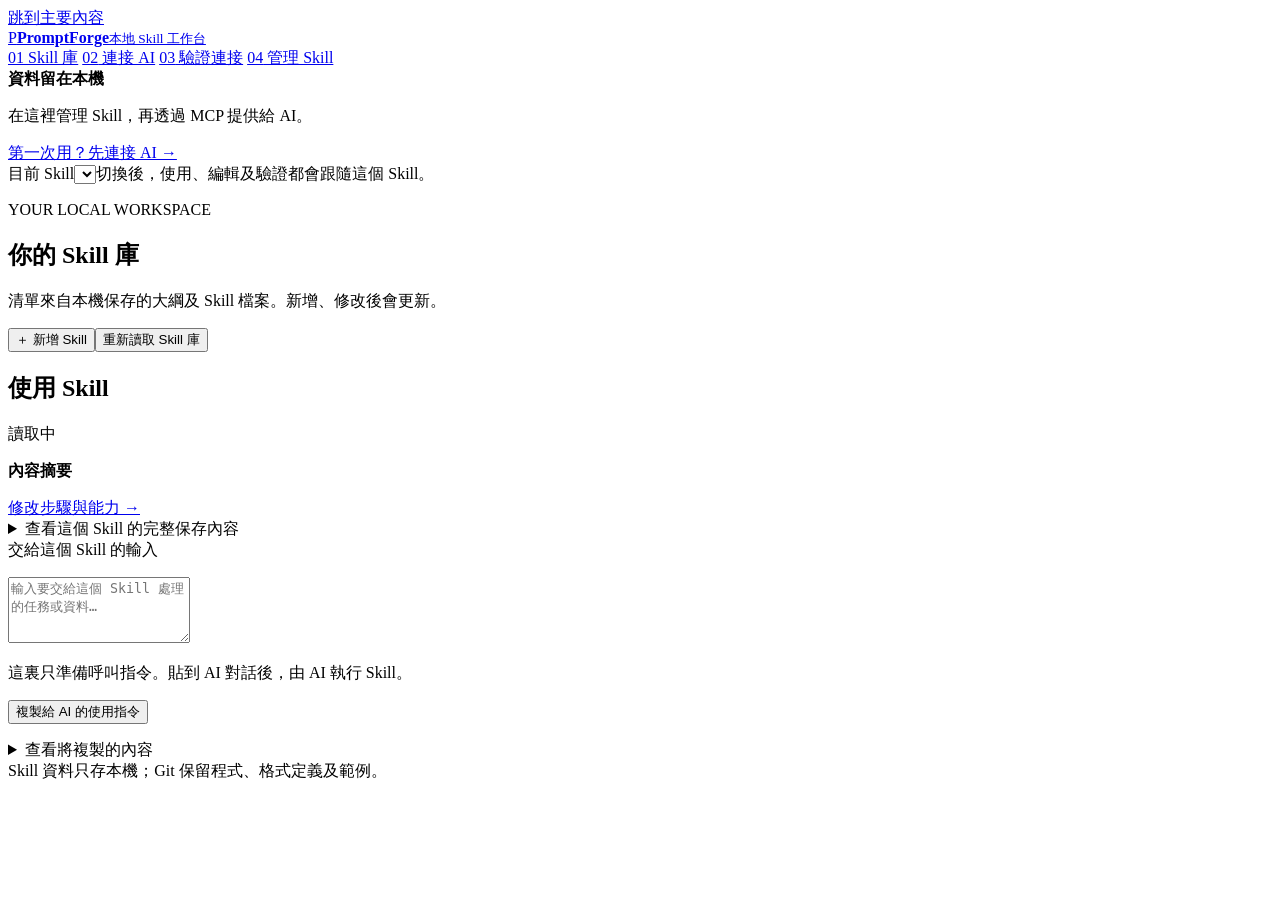
==== commit e4e51aad: "Refresh actual skill catalog and make MCP setup library-wide" ====
--- a/web/src/main/resources/static/program.html
+++ b/web/src/main/resources/static/program.html
@@ -12,27 +12,26 @@
 <a href="#manage" data-route="manage"><span class="nav-number" aria-hidden="true">04</span> 管理 Skill</a>
 </nav><div class="sidebar-note"><strong>資料留在本機</strong><p>在這裡管理 Skill，再透過 MCP 提供給 AI。</p><a href="#agent">第一次用？先連接 AI →</a></div></aside>
 <main id="main" tabindex="-1">
-<div class="skill-bar"><label for="skillSelect">目前 Skill</label><select id="skillSelect" aria-describedby="skillBarHint"></select><span id="skillBarHint">切換後，使用、編輯及驗證都會跟隨這個 Skill。</span></div>
+<div class="skill-bar" id="skillBar"><label for="skillSelect">目前 Skill</label><select id="skillSelect" aria-describedby="skillBarHint"></select><span id="skillBarHint">切換後，使用、編輯及驗證都會跟隨這個 Skill。</span></div>
 <div id="message" class="message" role="status" aria-live="polite" tabindex="-1"></div>
 <section data-screen="home" id="home">
-<div class="page-heading"><p class="eyebrow">YOUR LOCAL WORKSPACE</p><h1>你的 Skill 庫<span class="library-total" id="libraryTotal"></span></h1><p>新增、編輯及使用本地 Skill。</p><button id="newFromLibrary" type="button" class="primary">＋ 新增 Skill</button></div>
-<div id="skillCards" class="skill-cards" aria-label="所有本地 Skill"></div><div class="start-grid"><section class="use-panel"><div class="section-head"><h2 id="useTitle">使用 Skill</h2><span class="tag" id="homeReady">讀取中</span></div><p id="skillPurpose"></p><div class="selected-preview"><strong>內容摘要</strong><ol id="activeSteps"></ol><a href="#manage">修改步驟與能力 →</a></div>
-<label class="field" for="taskInput">你想交給 AI 的任務</label><textarea id="taskInput" rows="4" placeholder="輸入要交給這個 Skill 處理的任務或資料…"></textarea><p class="helper">這裏只準備呼叫指令。貼到 AI 對話後，由 AI 執行 Skill。</p>
+<div class="page-heading"><p class="eyebrow">YOUR LOCAL WORKSPACE</p><h1>你的 Skill 庫<span class="library-total" id="libraryTotal"></span></h1><p>清單來自本機保存的大綱及 Skill 檔案。新增、修改後會更新。</p><button id="newFromLibrary" type="button" class="primary">＋ 新增 Skill</button><button id="refreshLibrary" type="button">重新讀取 Skill 庫</button><p id="libraryStatus" role="status"></p></div>
+<div id="skillCards" class="skill-cards" aria-label="所有本地 Skill"></div><div class="start-grid" id="skillUse"><section class="use-panel"><div class="section-head"><h2 id="useTitle">使用 Skill</h2><span class="tag" id="homeReady">讀取中</span></div><p id="skillPurpose"></p><div class="selected-preview"><strong>內容摘要</strong><ol id="activeSteps"></ol><a href="#manage">修改步驟與能力 →</a></div>
+<details><summary>查看這個 Skill 的完整保存內容</summary><pre id="savedSkillContent"></pre></details><label class="field" for="taskInput">交給這個 Skill 的輸入</label><p id="skillInputHelp" class="helper"></p><textarea id="taskInput" rows="4" placeholder="輸入要交給這個 Skill 處理的任務或資料…"></textarea><p class="helper">這裏只準備呼叫指令。貼到 AI 對話後，由 AI 執行 Skill。</p>
 <button class="primary" id="copyTask" type="button">複製給 AI 的使用指令</button><p id="taskFeedback" class="local-feedback" role="status"></p><details><summary>查看將複製的內容</summary><pre id="taskCommand"></pre></details>
 </section></div>
 
 </section>
 <section data-screen="agent" id="agent" hidden>
-<div class="page-heading"><p class="eyebrow">連接 AI</p><h1>連接你的 AI 工具</h1><p>MCP 是 AI 讀取本地 Skill 的連接方式。請在執行 AI 的同一部電腦設定。</p></div>
-<section class="editor" aria-label="所選 Skill 的 MCP 入口"><h2 id="connectionSkillName"></h2><p id="connectionSkillPurpose"></p><p id="connectionSkillStatus"></p><label class="field" for="connectionSkillCommand">貼到 AI 對話，讀取這個 Skill</label><pre id="connectionSkillCommand"></pre><button id="copySkillRead" type="button">複製讀取指令</button><a class="button-link" href="#verify">測試這個 Skill</a><a class="button-link" href="#manage">編輯這個 Skill</a><p id="connectionCopyFeedback" role="status"></p><details><summary>查看 AI 會讀到的內容</summary><pre id="connectionSkillContent"></pre></details></section><h2>MCP 共用連線設定</h2><p>以下設定供所有 Skill 共用，只需設定一次。切換 Skill 時，上方的內容與讀取指令會更新。</p>
-<div class="connection-banner"><span class="status-dot" aria-hidden="true"></span><div><strong id="mcpState">檢查中</strong><p id="mcpResult">正在確認本地服務。</p></div><button id="checkMcp" type="button">重新檢查服務</button></div>
+<div class="page-heading"><p class="eyebrow">連接 AI</p><h1>將 Skill 庫連接到 AI</h1><p>MCP 是 AI 讀取本地 Skill 的連接方式。請在執行 AI 的同一部電腦設定。</p></div>
+<section class="editor"><h2>一次連接，使用整個 Skill 庫</h2><p>每個 AI 工具設定一次 promptforge MCP。所有已保存並生成的 Skill 都共用這個連接；之後新增或更新 Skill，不用再加連接。</p><p>請 AI 呼叫 list_skills 取得最新清單，再用 get_skill 讀取需要的 Skill。</p><p id="connectionLibraryStatus"></p><ul id="connectionLibrary"></ul><pre id="libraryReadCommand">請呼叫 promptforge MCP 的 list_skills，列出目前可用的 Skill。</pre><button id="copyLibraryRead" type="button">複製列出 Skill 的指令</button><p id="connectionCopyFeedback" role="status"></p></section><div class="connection-banner"><span class="status-dot" aria-hidden="true"></span><div><strong id="mcpState">檢查中</strong><p id="mcpResult">正在確認本地服務。</p></div><button id="checkMcp" type="button">重新檢查服務</button></div>
 <ol class="setup-steps"><li><span class="step-index" aria-hidden="true">1</span><div><h2>在 PowerShell 加入連接</h2><p>使用 Codex？打開 PowerShell，複製並執行以下命令。</p><div class="code-action"><pre id="mcpCommand"></pre><button id="copyCommand" type="button">複製命令</button></div><p class="helper">已設定過 promptforge 就直接去第 2 步。這是本地連接，不需要 API key。</p><details><summary>我找不到 codex 命令／使用其他 AI 工具</summary><p>Codex 可在使用者的 <code>~/.codex/config.toml</code> 加入以下區段；已有同名區段就修改原區段。</p><pre id="mcpConfig"></pre><p>其他本地工具：在 MCP 設定新增 Streamable HTTP 連接，名稱填 promptforge，URL 填以下網址。</p><div class="code-action"><pre id="mcpUrl"></pre><button id="copyUrl" type="button">複製網址</button></div><p>遠端或雲端 AI 不能直接存取這部電腦的 127.0.0.1。此處提供同機連接。</p></details></div></li>
 <li><span class="step-index" aria-hidden="true">2</span><div><h2>確認設定，再開新 AI 對話</h2><p>在 PowerShell 執行 <code>codex mcp list</code>，清單應有 <strong>promptforge</strong>。再開新工作階段，讓工具載入。</p><details><summary>清單沒有 promptforge？</summary><p>返回第 1 步，在執行 Codex 的同一個使用者帳戶設定。Web 顯示服務可達，並不代表 AI 已加入連接。</p></details></div></li>
 <li><span class="step-index" aria-hidden="true">3</span><div><h2>讓 AI 實際讀一次</h2><p>複製下一頁的測試指令，貼到 AI 對話，再回來查看是否讀取成功。</p><a class="button-link primary" href="#verify">下一步：驗證連接 →</a></div></li></ol>
-<details class="alternative"><summary>直接用本地 Skill，不經 MCP</summary><p id="directSkill"></p><p>新增或修改後須重新發現。斜線入口由客戶端決定。MCP 每次呼叫讀取保存版；已讀過的內容要再次呼叫才會更新。</p></details>
+<details class="alternative"><summary>直接用本地 Skill，不經 MCP</summary><p>在此 project 的新工作階段以 $Skill名稱 呼叫本地 Skill。</p><p>新增或修改後須重新發現。斜線入口由客戶端決定。MCP 每次呼叫讀取保存版；已讀過的內容要再次呼叫才會更新。</p></details>
 </section>
 <section data-screen="verify" id="verify" hidden>
-<div class="page-heading"><p class="eyebrow">驗證連接</p><h1 id="verifyTitle">測試 MCP 連線</h1><p id="verifySkillPurpose"></p><p>確認 AI 能否透過 MCP 讀取你選擇的 Skill。</p></div>
+<div class="page-heading"><p class="eyebrow">驗證連接</p><h1 id="verifyTitle">測試 MCP 連線</h1><p id="verifySkillPurpose"></p><p>連接只需設定一次。這裏選一個 Skill 測試實際讀取，不是為每個 Skill 另建連接。</p></div>
 <div class="verification-panel"><div class="section-head"><h2>連接驗證</h2><span id="verificationState" class="tag">尚未開始</span></div><ol class="verification-guide"><li>按「產生測試指令」。</li><li>複製並貼到你的 AI 對話，讓 AI 呼叫工具。</li><li>回來查看結果；等候期間每 3 秒更新。</li></ol><button id="startVerification" class="primary" type="button">產生測試指令</button><p id="verificationError" role="alert"></p>
 <div id="verificationBody" hidden><label class="field" for="agentPrompt">貼到 AI 的測試指令</label><textarea id="agentPrompt" rows="5" readonly></textarea><button id="copyPrompt" type="button">複製測試指令</button><button id="refreshVerification" type="button">更新驗證結果</button><p id="verificationCopyFeedback" role="status"></p><div class="receipt" role="status" aria-live="polite"><strong id="receiptTitle">等待 MCP 讀取</strong><p id="receiptDetail"></p><code id="receiptVersion"></code></div><p class="helper">測試指令有效 15 分鐘，重啟服務後需重新產生。測試通過表示有 AI 工具透過 MCP 讀取了這個版本；系統無法辨認是哪個工具。任務結果仍需另外檢查。</p></div>
 <details><summary>沒有成功連線？</summary><ul><li>AI 說沒有工具：回到「連接 AI」，檢查設定後開新工作階段。</li><li>AI 只回覆文字：請它實際呼叫 get_skill，並傳入測試指令的 verificationCode。</li><li>顯示版本已變更：重新產生測試指令，驗證最新保存版。</li></ul><a href="#agent">返回連接步驟 →</a></details></div>
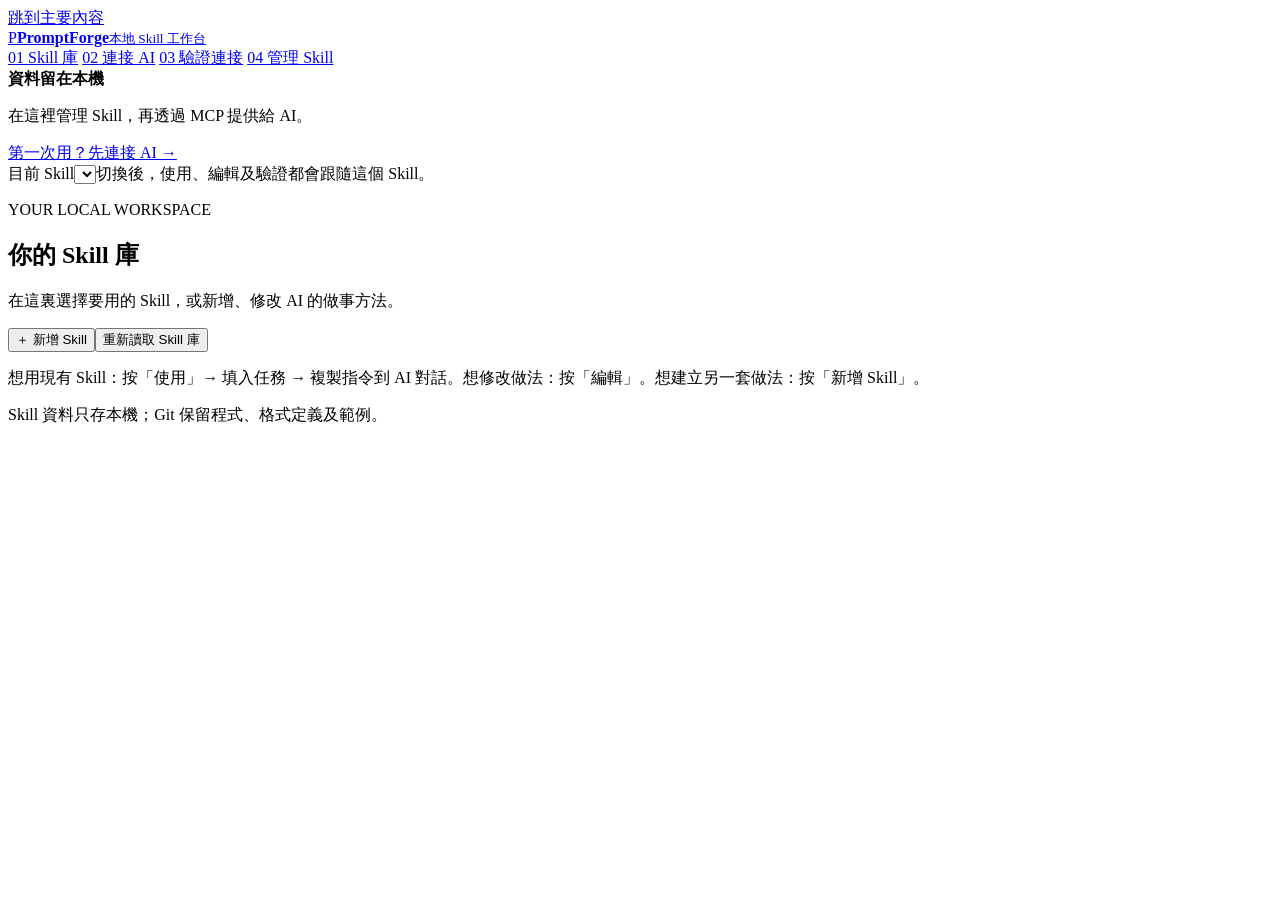
==== commit 3f261c14: "Recover expired save sessions and clarify skill creation flow" ====
--- a/web/src/main/resources/static/program.html
+++ b/web/src/main/resources/static/program.html
@@ -15,9 +15,9 @@
 <div class="skill-bar" id="skillBar"><label for="skillSelect">目前 Skill</label><select id="skillSelect" aria-describedby="skillBarHint"></select><span id="skillBarHint">切換後，使用、編輯及驗證都會跟隨這個 Skill。</span></div>
 <div id="message" class="message" role="status" aria-live="polite" tabindex="-1"></div>
 <section data-screen="home" id="home">
-<div class="page-heading"><p class="eyebrow">YOUR LOCAL WORKSPACE</p><h1>你的 Skill 庫<span class="library-total" id="libraryTotal"></span></h1><p>清單來自本機保存的大綱及 Skill 檔案。新增、修改後會更新。</p><button id="newFromLibrary" type="button" class="primary">＋ 新增 Skill</button><button id="refreshLibrary" type="button">重新讀取 Skill 庫</button><p id="libraryStatus" role="status"></p></div>
-<div id="skillCards" class="skill-cards" aria-label="所有本地 Skill"></div><div class="start-grid" id="skillUse"><section class="use-panel"><div class="section-head"><h2 id="useTitle">使用 Skill</h2><span class="tag" id="homeReady">讀取中</span></div><p id="skillPurpose"></p><div class="selected-preview"><strong>內容摘要</strong><ol id="activeSteps"></ol><a href="#manage">修改步驟與能力 →</a></div>
-<details><summary>查看這個 Skill 的完整保存內容</summary><pre id="savedSkillContent"></pre></details><label class="field" for="taskInput">交給這個 Skill 的輸入</label><p id="skillInputHelp" class="helper"></p><textarea id="taskInput" rows="4" placeholder="輸入要交給這個 Skill 處理的任務或資料…"></textarea><p class="helper">這裏只準備呼叫指令。貼到 AI 對話後，由 AI 執行 Skill。</p>
+<div class="page-heading"><p class="eyebrow">YOUR LOCAL WORKSPACE</p><h1>你的 Skill 庫<span class="library-total" id="libraryTotal"></span></h1><p>在這裏選擇要用的 Skill，或新增、修改 AI 的做事方法。</p><button id="newFromLibrary" type="button" class="primary">＋ 新增 Skill</button><button id="refreshLibrary" type="button">重新讀取 Skill 庫</button><p id="libraryStatus" role="status"></p></div>
+<p class="helper">想用現有 Skill：按「使用」→ 填入任務 → 複製指令到 AI 對話。想修改做法：按「編輯」。想建立另一套做法：按「新增 Skill」。</p><div id="skillCards" class="skill-cards" aria-label="所有本地 Skill"></div><div class="start-grid" id="skillUse" hidden><section class="use-panel"><div class="section-head"><h2 id="useTitle">使用 Skill</h2><span class="tag" id="homeReady">讀取中</span></div><p id="skillPurpose"></p><div class="selected-preview"><strong>內容摘要</strong><ol id="activeSteps"></ol><a href="#manage">修改步驟與能力 →</a></div>
+<details><summary>查看這個 Skill 的完整保存內容</summary><pre id="savedSkillContent"></pre></details><label class="field" for="taskInput">交給這個 Skill 的輸入</label><p id="skillInputHelp" class="helper"></p><textarea id="taskInput" rows="4" placeholder="輸入要交給這個 Skill 處理的任務或資料…"></textarea><p class="helper">填好後按「複製給 AI 的使用指令」，貼到已連接 MCP 的 AI 對話。AI 會讀取這個 Skill 再處理你的輸入。</p>
 <button class="primary" id="copyTask" type="button">複製給 AI 的使用指令</button><p id="taskFeedback" class="local-feedback" role="status"></p><details><summary>查看將複製的內容</summary><pre id="taskCommand"></pre></details>
 </section></div>
 
@@ -41,7 +41,7 @@
 <div class="page-heading"><p class="eyebrow">管理 Skill</p><h1 id="editTitle">編輯 Skill</h1><p id="manageGuide">先寫用途，再編輯指示，最後檢查並保存。</p></div>
 <nav class="manage-progress" aria-label="編輯流程"><button type="button" data-manage-pane="1">1 用途</button><button type="button" data-manage-pane="2" id="contentPaneButton">2 步驟</button><button type="button" data-manage-pane="3">3 檢查並保存</button></nav>
 <div id="saveNext" class="success-next" hidden>保存完成。<a href="#home">使用這個 Skill →</a> <a href="#verify">驗證 AI 讀取 →</a></div>
-<div data-manage-panel="1"><section class="editor" id="library"><div class="section-head"><h2>這個 Skill 幫你做甚麼？</h2><button id="newSkill" type="button">＋ 建立新 Skill</button></div><div id="newSkillForm" hidden><label class="field" for="newSkillId">新 Skill ID（必填）</label><input id="newSkillId" aria-describedby="newSkillHelp" placeholder="例如 review-code"><p id="newSkillHelp" class="helper">小寫英文、數字及連字號。建立後用這個名稱呼叫 Skill。</p><p id="newSkillError" role="alert"></p><button id="createSkill" type="button">建立草稿</button><button id="cancelNewSkill" type="button">取消</button></div><label class="field" for="skillDescription">用途（必填）</label><p class="field-help">用一句話寫明這個 Skill 幫你完成甚麼、何時使用。AI 會用這段描述理解它的用途。</p><textarea id="skillDescription" rows="2" placeholder="這個 Skill 幫你做甚麼？甚麼時候用？"></textarea><details><summary>進階：本機保存位置</summary><p id="skillLocation" class="helper"></p></details></section>
+<div data-manage-panel="1"><section class="editor" id="library"><div class="section-head"><h2>這個 Skill 幫你做甚麼？</h2><button id="newSkill" type="button">＋ 建立新 Skill</button></div><div id="newSkillForm" hidden><label class="field" for="newSkillId">新 Skill ID（必填）</label><input id="newSkillId" aria-describedby="newSkillHelp" placeholder="例如 review-code"><p id="newSkillHelp" class="helper">小寫英文、數字及連字號。建立後用這個名稱呼叫 Skill。</p><p id="newSkillError" role="alert"></p><button id="createSkill" type="button">建立草稿</button><button id="cancelNewSkill" type="button">取消</button></div><div id="skillBasicsFields"><label class="field" for="skillDescription">用途（必填）</label><p class="field-help">用一句話寫明這個 Skill 幫你完成甚麼、何時使用。AI 會用這段描述理解它的用途。</p><textarea id="skillDescription" rows="2" placeholder="這個 Skill 幫你做甚麼？甚麼時候用？"></textarea><details><summary>進階：本機保存位置</summary><p id="skillLocation" class="helper"></p></details></div></section>
 <div id="structuredBasics"><label class="field" for="skillInput">使用這個 Skill 時，你會提供甚麼？</label><p class="field-help">寫資料的種類，不是在這裏輸入一次性的任務。例如：「使用者的任務要求，以及相關檔案」。</p><textarea id="skillInput" rows="2"></textarea><label class="field" for="skillResult">最後想收到甚麼結果？</label><p class="field-help">這是整個 Skill 的完成要求，會加入 AI 指示。例如：「交出修改建議，列出依據和仍未確定的問題」。與單一步驟的輸出可以不同。</p><textarea id="skillResult" rows="4"></textarea></div></div><div data-manage-panel="2" hidden><section id="documentEditor" class="editor" hidden><h2>AI 要怎樣做？</h2><p>下面是 AI 會讀到的完整操作指示。你可修改要做的事、所需資料及完成條件；保存後整份指示生效，不分成可勾選步驟。格式設定放在下方進階區。</p><label class="field" for="documentBody">指示內容</label><textarea id="documentBody" rows="16"></textarea><details><summary>進階：完整 Markdown 原始碼</summary><label class="field" for="skillDocument">SKILL.md 內容（含 name 與 description）</label><textarea id="skillDocument" rows="22" spellcheck="false"></textarea></details></section><div id="structuredEditor"><section id="outline" class="section-head"><div><h2>AI 要做哪些步驟？ <span class="count" id="stepCount">0</span></h2><p>點左邊名稱編輯步驟；用「上移／下移」調整順序。目前選了 <strong id="selectedCount">0</strong> 步給 AI。勾選表示保存後會提供給 AI，未勾選的內容仍會保留。</p></div><button id="addStep" type="button">＋ 新增步驟</button></section>
 <div class="workspace"><aside class="step-list" aria-label="步驟清單"><div id="steps"></div></aside><section id="editor" class="editor" aria-label="步驟設定"></section></div>
 </div><details class="resource-panel" id="resources"><summary>腳本與參考資料（選用）</summary><p>只有需要額外檔案才使用這一區。① 填檔名和內容，按「保存檔案」。② 按「加入目前步驟」。③ 最後保存 Skill。腳本由 AI 的工具執行，此頁不會執行。</p><label class="field" for="resourceSelect">已保存的檔案</label><select id="resourceSelect"><option value="">新增檔案</option></select><label class="field" for="resourcePath">檔案路徑</label><input id="resourcePath" aria-describedby="pathHelp" placeholder="scripts/check.py"><p id="pathHelp" class="helper">這是你要建立的檔案名稱，不是執行命令。腳本用 scripts/；背景資料用 references/；文字模板用 assets/。例如 references/rules.md。</p><label class="field" for="resourceText">檔案內容（UTF-8 文字）</label><textarea id="resourceText" rows="8" spellcheck="false"></textarea><button id="saveResource" type="button">保存檔案</button><button id="attachResource" type="button" disabled>加入目前步驟</button><p id="resourceStatus" role="status"></p><p class="helper">Web 不會執行腳本或安裝 runtime。圖片等二進位素材未支援上傳。</p></details>
